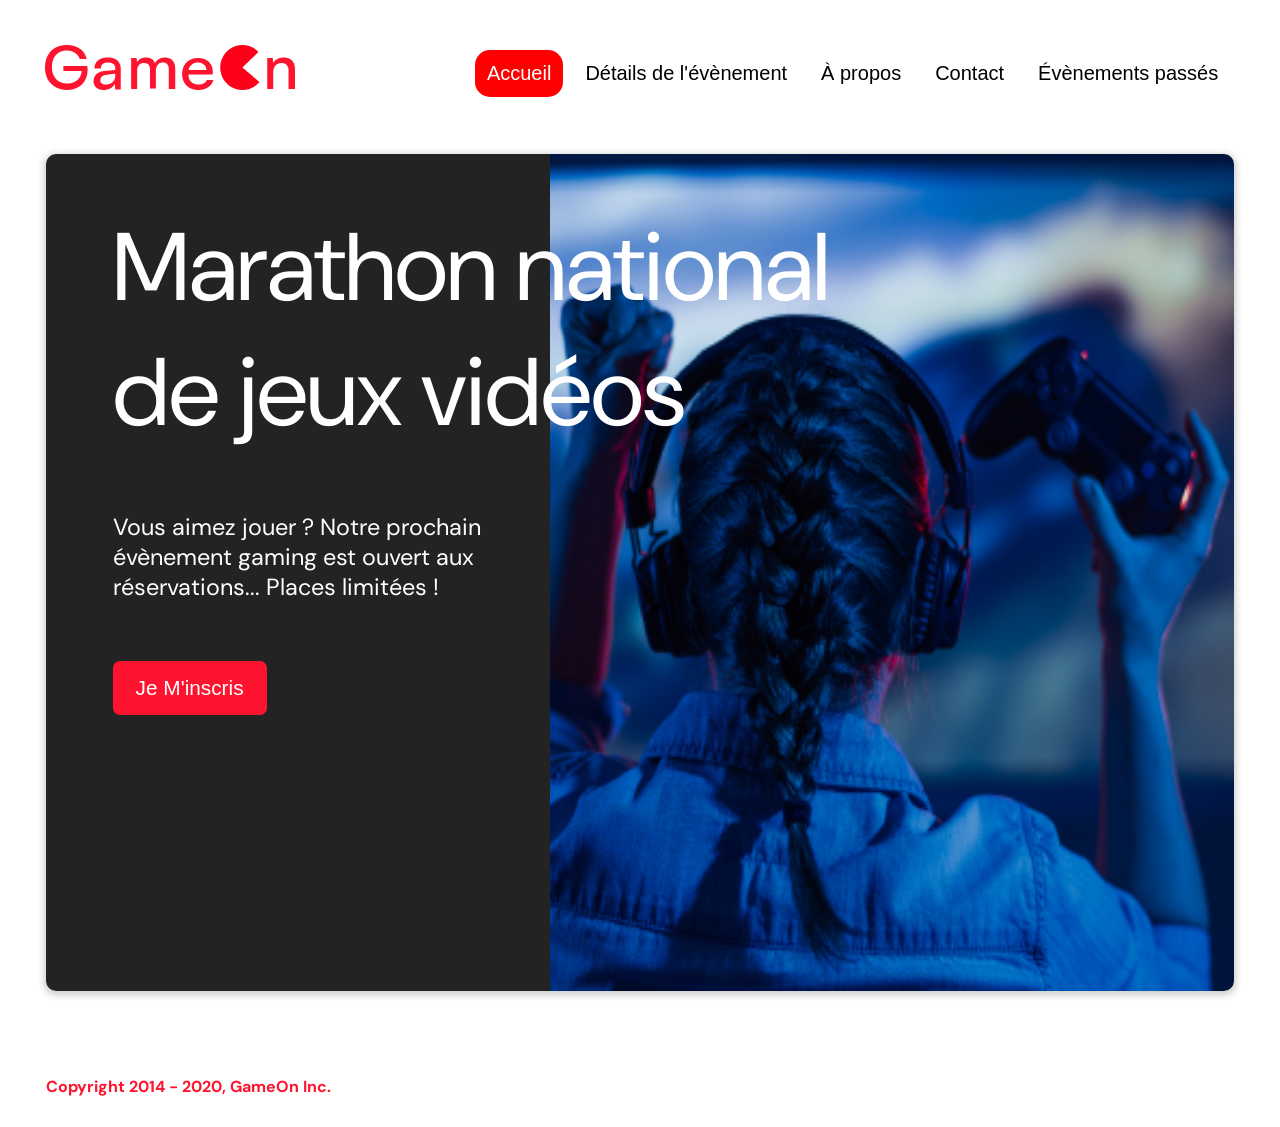
==== index.html @ a55ccab7 "error system worked!" ====
<!DOCTYPE html>
<html lang="en">
  <head>
    <meta charset="utf-8" />
    <title>Reservation</title>
    <meta name="viewport" content="width=device-width,initial-scale=1" />
    <link rel="stylesheet" href="modal.css" />
    <link rel="stylesheet" href="https://cdnjs.cloudflare.com/ajax/libs/font-awesome/4.7.0/css/font-awesome.min.css">
    <link
      href="https://fonts.googleapis.com/css?family=DM+Sans"
      rel="stylesheet"
    />
  </head>
  <body>
    <div class="topnav" id="myTopnav">
      <div class="header-logo">
      <img alt="logo" src="./GameOn-website-FR/starterOnly/Logo.png" width="auto" height="auto" />
    </div>
    <div class="main-navbar">
      
      <a href="#" class="active"><span>Accueil</span></a>
      <a href="#"><span>Détails de l'évènement</span></a>
      <a href="#"><span>À propos</span></a>
      <a href="#"><span>Contact</span></a>
      <a href="#"><span>Évènements passés</span></a>
      <a href="javascript:void(0);" class="icon" onclick="editNav()">
        <i class="fa fa-bars"></i>
      </a>
    </div>
    </div>
  </div>
    <main>
      <div class="hero-section">
        <div class="hero-content">
          <h1 class="hero-headline">
            Marathon national<br>
            de jeux vidéos
          </h1>
          <p class="hero-text">
            Vous aimez jouer ? Notre prochain évènement gaming est ouvert
            aux réservations... Places limitées !
          </p>
          <button class="btn-signup modal-btn">
            je m'inscris
          </button>
        </div>
        <div class="hero-img">
          <img src="./GameOn-website-FR/starterOnly/bg_img.jpg" alt="img" />
        </div>
        <button class="btn-signup modal-btn">
          je m'inscris
        </button>
      </div>

      <div class="bground">
        <div class="content">
          <span class="close"></span>
          <div class="modal-body">
            <form
              id='form-container'
              name="reserve"
              action="index.html"
              method="get"
              type='submit'
            >
              <div class="formData">
                <label>*Prénom</label><br>
                <input class="text-control" type="text" id="first" name="first" minlength="2" />
              </div>
              <div
                class="formData">
                <label>*Nom</label><br>
                <input
                  class="text-control"
                  type="text"
                  id="last"
                  name="last" 
                /><br>
              </div>
              <div
                class="formData">
                <label>*E-mail</label><br>
                <input
                  class="text-control"
                  type="email"
                  id="email"
                  name="email" 
                /><br>
              </div>
              <div
                class="formData">
                <label>*Date de naissance</label><br>
                <input
                  class="text-control"
                  type="date"
                  id="birthdate"
                  name="birthdate" 
                /><br>
              </div>
              <div
                class="formData">
                <label>*À combien de tournois GameOn avez-vous déjà participé ?</label><br>
                <input type="number" class="text-control" id="quantity" name="quantity" min="0" max="99" >
              </div>
              <p class="text-label">Quelles villes ?</p>
              <div
                class="formData " >
                <input
                  class="checkbox-input"
                  type="radio"
                  id="location1"
                  name="location"
                  value="New York" 
                  
                />
                <label class="checkbox-label" for="location1">
                  <span class="checkbox-icon"></span>
                  New York</label
                >
                <input
                  class="checkbox-input"
                  type="radio"
                  id="location2"
                  name="location"
                  value="San Francisco"
                />
                <label class="checkbox-label" for="location2">
                  <span class="checkbox-icon"></span>
                  San Francisco</label
                >
                <input
                  class="checkbox-input"
                  type="radio"
                  id="location3"
                  name="location"
                  value="Seattle"
                />
                <label class="checkbox-label" for="location3">
                  <span class="checkbox-icon"></span>
                  Seattle</label
                >
                <input
                  class="checkbox-input"
                  type="radio"
                  id="location4"
                  name="location"
                  value="Chicago"
                />
                <label class="checkbox-label" for="location4">
                  <span class="checkbox-icon"></span>
                  Chicago</label
                >
                <input
                  class="checkbox-input"
                  type="radio"
                  id="location5"
                  name="location"
                  value="Boston"
                />
                <label class="checkbox-label" for="location5">
                  <span class="checkbox-icon"></span>
                  Boston</label
                >
                <input
                  class="checkbox-input"
                  type="radio"
                  id="location6"
                  name="location"
                  value="Portland"
                />
                <label class="checkbox-label" for="location6">
                  <span class="checkbox-icon"></span>
                  Portland</label
                >
              </div>

              <div
                class="formData xt-cxt-control check-conditions">
                <input
                  class="checkbox-input"
                  type="checkbox"
                  id="checkbox1"
                  checked
                />
                <label class="checkbox2-label check-input" for="checkbox1" >
                  <span class="checkbox-icon"></span>
                  J'ai lu et accepté les conditions d'utilisation.
                </label>
                <br>
                <input class="checkbox-input" type="checkbox" id="checkbox2" />
                <label class="checkbox2-label" for="checkbox2">
                  <span class="checkbox-icon"></span>
                  Je souhaite être prévenu des prochains évènements.
                </label>
                <br>
              </div>
              <button
                id="submit-btn"
                class="btn-submit"
                type="submit"
                class="button"
                value="C'est parti"
              > C'est parti </button>
            </form>
          </div>
        </div>
      </div>
    </main>
    <footer>
      <p class="copyrights">
        Copyright 2014 - 2020, GameOn Inc.
      </p>
    </footer>
    <script src="./modal.js"></script>
  </body>
</html>
---- modal.css ----
:root {
    --font-default: "DM Sans", Arial, Helvetica, sans-serif;
    --font-slab: var(--font-default);
    --modal-duration: 0.8s;
  }
  * {
    box-sizing: border-box;
    margin: 0;
    padding: 0;
  }
  /* Landing Page */
  
  body {
    margin: 0;
    display: flex;
    flex-direction: column;
    background-image: url("background.png");
    font-family: var(--font-default);
    font-size: 18px;
    max-width: 1300px;
    margin: 0 auto;
  }
  
  p {
    margin-bottom: 0;
    padding: 0.5vw;
  }
  
  img {
    padding-right: 1rem;
  }
  
  .topnav {
    overflow: hidden;
    margin: 3.5%;
  }
  .header-logo {
      float: left;
  }
  .main-navbar {
      float: right;
  }
  .topnav a {
    float: left;
    display: block;
    color: #000000;
    text-align: center;
    padding: 12px 12px;
    margin: 5px;
    text-decoration: none;
    font-size: 20px;
    font-family: Roboto, sans-serif;
  }
  
  .topnav a:hover {
    background-color: #ff0000;
    color: #ffffff;
    border-radius: 15px;
  }
  
  .topnav a.active {
    background-color: #ff0000;
    color: #ffffff;
    border-radius: 15px;
  }
  
  .topnav .icon {
    display: none;
  }
  
  @media screen and (max-width: 768px) {
    .topnav a {display: none;}
    .topnav a.icon {
      float: right;
      display: block;
    }
  }
  
  @media screen and (max-width: 768px) {
    .topnav.responsive {position: relative;}
    .topnav.responsive .icon {
      position: absolute;
      right: 0;
      top: 0;
    }
    .topnav.responsive a {
      float: none;
      display: block;
      text-align: left;
    }
  }
  
  
  
   @media screen and (max-width: 540px) {
    .topnav a {display: none;}
    .topnav a.icon {
      float: right;
      display: block;
      margin-top: -15px;
    }
  } 
  
  main {
    font-size: 130%;
    font-weight: bolder;
    color: black;
    padding-top: 0.5vw;
    padding-left: 2vw;
    padding-right: 2vw;
    margin: 1px 20px 15px;
    border-radius: 2rem;
    text-align: justify;
  
  
  }
  
  .modal-btn {
    font-size: 145%;
    background: #fe142f;
    display: flex;
    margin: auto;
    padding: 2em;
    color: #fff;
    padding: 0.75rem 2.5rem;
    border-radius: 1rem;
    cursor: pointer;
  }
  
  .modal-btn:hover {
    background: #3876ac;
  }
  
  .footer {
    margin: 20px;
    padding: 10px;
    font-family: var(--font-slab);
  }
  
  /* Modal form */
  
  .button {
    background: #fe142f;
    margin-top: 0.5em;
    padding: 1em;
    color: #fff;
    border-radius: 15px;
    cursor: pointer;
    font-size: 16px;
  }
  
  .button:hover {
    background: #3876ac;
  }
  
  .smFont {
    font-size: 16px;
  }
  
  .bground {
    display: none;
    position: fixed;
    z-index: 1;
    left: 0;
    top: 0;
    height: 100%;
    width: 100%;
    overflow: auto;
    background-color: rgba(26, 39, 156, 0.4);
  }
  
  .content {
    margin: 5% auto;
    width: 100%;
    max-width: 500px;
    animation-name: modalopen;
    animation-duration: var(--modal-duration);
    background: #232323;
    border-radius: 10px;
    overflow: hidden;
    position: relative;
    color: #fff;
    padding-top: 10px;
  }
  
  .modal-body {
    padding: 15px 8%;
    margin: 15px auto;
  }
  
  label {
    font-family: var(--font-default);
    font-size: 17px;
    font-weight: normal;
    display: inline-block;
    margin-bottom: 11px;
  }
  input {
    padding: 8px;
    border: 0.8px solid #ccc;
    outline: none;
  }
  .text-control {
    margin: 0;
    padding: 8px;
    width: 100%;
    border-radius: 8px;
    font-size: 20px;
    height: 48px;
  }
  .formData[data-error]::after {
    content: attr(data-error);
    font-size: 0.4em;
    color: #e54858;
    display: block;
    margin-top: 7px;
    margin-bottom: 7px;
    text-align: right;
    line-height: 0.3;
    opacity: 0;
    transition: 0.3s;
  }
  .formData[data-error-visible="true"]::after {
    opacity: 1;
  }
  .formData[data-error-visible="true"] .text-control {
    border: 2px solid #e54858;
  }

  .error-msg {
    bottom: 0;
    width: 100%;
    font-size: 1rem;
    background-color: rgba(235, 95, 95, 0.5);
    border-radius: 5px;
    color: white; 
  }

  .check-conditions {
    margin-top: 20px;
  }
  /* 
  input[data-error]::after {
      content: attr(data-error);
      font-size: 0.4em;
      color: red;
  } */
  .checkbox-label,
  .checkbox2-label {
    position: relative;
    margin-left: 36px;
    font-size: 12px;
    font-weight: normal;
  }
  .checkbox-label .checkbox-icon,
  .checkbox2-label .checkbox-icon {
    display: block;
    width: 20px;
    height: 20px;
    border: 2px solid #279e7a;
    border-radius: 50%;
    text-indent: 29px;
    white-space: nowrap;
    position: absolute;
    left: -30px;
    top: -1px;
    transition: 0.3s;
  }
  .checkbox-label .checkbox-icon::after,
  .checkbox2-label .checkbox-icon::after {
    content: "";
    width: 13px;
    height: 13px;
    background-color: #279e7a;
    border-radius: 50%;
    text-indent: 29px;
    white-space: nowrap;
    position: absolute;
    left: 50%;
    top: 50%;
    transform: translate(-50%, -50%);
    transition: 0.3s;
    opacity: 0;
  }
  .checkbox-input {
    display: none;
  }
  .checkbox-input:checked + .checkbox-label .checkbox-icon::after,
  .checkbox-input:checked + .checkbox2-label .checkbox-icon::after {
    opacity: 1;
  }
  .checkbox-input:checked + .checkbox2-label .checkbox-icon {
    background: #279e7a;
  }
  .checkbox2-label .checkbox-icon {
    border-radius: 4px;
    border: 0;
    background: #c4c4c4;
  }
  .checkbox2-label .checkbox-icon::after {
    width: 7px;
    height: 4px;
    border-radius: 2px;
    background: transparent;
    border: 2px solid transparent;
    border-bottom-color: #fff;
    border-left-color: #fff;
    transform: rotate(-55deg);
    left: 21%;
    top: 19%;
  }
  .close {
    position: absolute;
    right: 15px;
    top: 15px;
    width: 32px;
    height: 32px;
    opacity: 1;
    cursor: pointer;
    transform: scale(0.7);
  }
  .close:before,
  .close:after {
    position: absolute;
    left: 15px;
    content: " ";
    height: 33px;
    width: 3px;
    background-color: #fff;
  }
  .close:before {
    transform: rotate(45deg);
  }
  .close:after {
    transform: rotate(-45deg);
  }
  .btn-submit,
  .btn-signup {
    background: #fe142f;
    display: block;
    margin: 0 auto;
    border-radius: 7px;
    font-size: 1rem;
    padding: 12px 82px;
    color: #fff;
    cursor: pointer;
    border: 0;
  }

  #submit-btn {
    margin-top: 30px;
  }
  /* custom select styles */
  .custom-select {
    position: relative;
    font-family: Arial;
    font-size: 1.1rem;
    font-weight: normal;
  }
  
  .custom-select select {
    display: none;
  }
  .select-selected {
    background-color: #fff;
  }
  
  /* Style the arrow inside the select element: */
  .select-selected:after {
    position: absolute;
    content: "";
    top: 10px;
    right: 13px;
    width: 11px;
    height: 11px;
    border: 3px solid transparent;
    border-bottom-color: #f00;
    border-left-color: #f00;
    transform: rotate(-48deg);
    border-radius: 5px 0 5px 0;
  }
  
  /* Point the arrow upwards when the select box is open (active): */
  .select-selected.select-arrow-active:after {
    transform: rotate(135deg);
    top: 13px;
  }
  
  .select-items div,
  .select-selected {
    color: #000;
    padding: 11px 16px;
    border: 1px solid transparent;
    border-color: transparent transparent rgba(0, 0, 0, 0.1) transparent;
    cursor: pointer;
    border-radius: 8px;
    height: 48px;
  }
  
  /* Style items (options): */
  .select-items {
    position: absolute;
    background-color: #fff;
    top: 89%;
    left: 0;
    right: 0;
    z-index: 99;
  }
  
  /* Hide the items when the select box is closed: */
  .select-hide {
    display: none;
  }
  
  .select-items div:hover,
  .same-as-selected {
    background-color: rgba(0, 0, 0, 0.1);
  }
  /* custom select end */
  .text-label {
    font-weight: normal;
    font-size: 16px;
  }
  .hero-section {
    min-height: 93vh;
    border-radius: 10px;
    display: grid;
    grid-template-columns: repeat(12, 1fr);
    overflow: hidden;
    box-shadow: 0 2px 7px 2px rgba(0, 0, 0, 0.2);
    margin-bottom: 10px;
  }
  .hero-content {
    padding: 51px 67px;
    grid-column: span 4;
    background: #232323;
    color: #fff;
    position: relative;
    text-align: left;
    min-width: 424px;
  }
  .hero-content::after {
    content: "";
    width: 100%;
    height: 100%;
    background: #232323;
    position: absolute;
    right: -80px;
    top: 0;
  }
  .hero-content > * {
    position: relative;
    z-index: 1;
  }
  .hero-headline {
    font-size: 6rem;
    font-weight: normal;
    white-space: nowrap;
  }
  .hero-text {
    width: 146%;
    font-weight: normal;
    margin-top: 57px;
    padding: 0;
  }
  .btn-signup {
    outline: none;
    text-transform: capitalize;
    font-size: 1.3rem;
    padding: 15px 23px;
    margin: 0;
    margin-top: 59px;
  }
  .hero-img {
    grid-column: span 8;
  }
  .hero-img img {
    width: 100%;
    height: 100%;
    display: block;
    padding: 0;
  }
  .copyrights {
    color: #fe142f;
    padding: 0;
    font-size: 1rem;
    margin: 60px 0 30px;
    font-weight: bolder;
  }
  .hero-section > .btn-signup {
    display: none;
  }
  footer {
    padding-left: 2vw;
    padding-right: 2vw;
    margin: 0 20px;
  }
  @media screen and (max-width: 800px) {
    .hero-section {
      display: block;
      box-shadow: unset;
    }
    .hero-content {
      background: #fff;
      color: #000;
      padding: 20px;
    }
    .hero-content::after {
      content: unset;
    }
    .hero-content .btn-signup {
      display: none;
    }
    .hero-headline {
      font-size: 4.5rem;
      white-space: normal;
    }
    .hero-text {
      width: unset;
      font-size: 1.5rem;
    }
    .hero-img img {
      border-radius: 10px;
      margin-top: 40px;
    }
    .hero-section > .btn-signup {
      display: block;
      margin: 32px auto 10px;
      padding: 12px 35px;
    }
    .copyrights {
      margin-top: 50px;
      text-align: center;
    }
  }
  
  @keyframes modalopen {
    from {
      opacity: 0;
      transform: translateY(-150px);
    }
    to {
      opacity: 1;
    }
  }
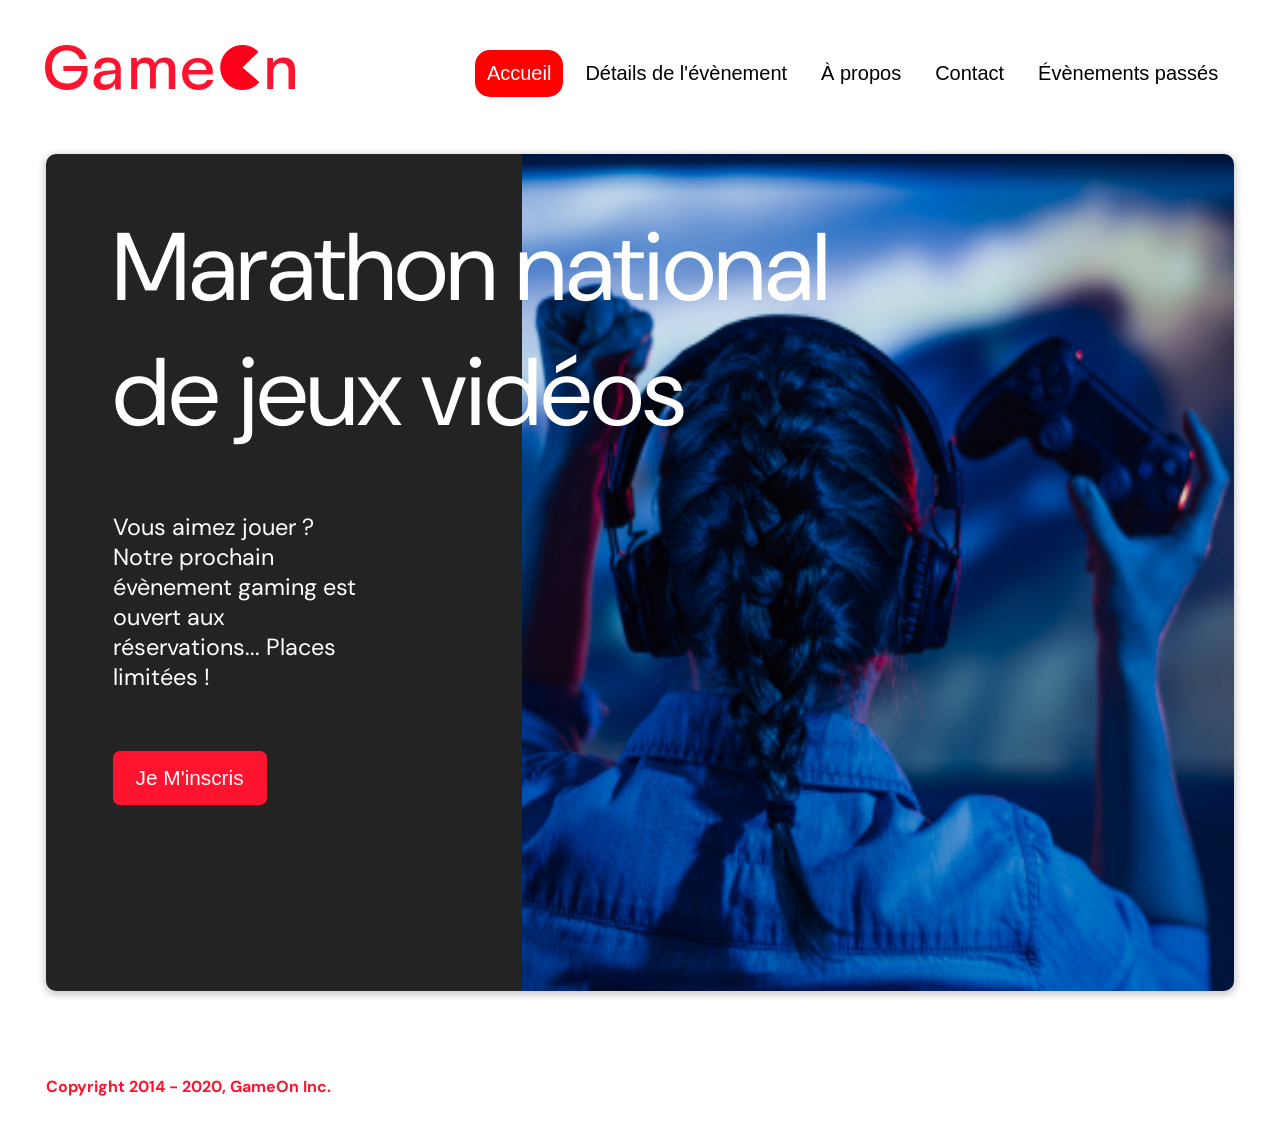
==== commit 8dacd1f2: "responsive ok" ====
--- a/index.html
+++ b/index.html
@@ -12,23 +12,24 @@
     />
   </head>
   <body>
-    <div class="topnav" id="myTopnav">
-      <div class="header-logo">
-      <img alt="logo" src="./GameOn-website-FR/starterOnly/Logo.png" width="auto" height="auto" />
-    </div>
-    <div class="main-navbar">
-      
-      <a href="#" class="active"><span>Accueil</span></a>
-      <a href="#"><span>Détails de l'évènement</span></a>
-      <a href="#"><span>À propos</span></a>
-      <a href="#"><span>Contact</span></a>
-      <a href="#"><span>Évènements passés</span></a>
-      <a href="javascript:void(0);" class="icon" onclick="editNav()">
-        <i class="fa fa-bars"></i>
-      </a>
-    </div>
-    </div>
-  </div>
+    <header>
+      <div class="topnav" id="myTopnav">
+        <div class="header-logo">
+          <img alt="logo" src="./GameOn-website-FR/starterOnly/Logo.png" class="logo" width="auto" height="auto" />
+        </div>
+        <div class="main-navbar">
+        
+          <a href="#" class="active"><span>Accueil</span></a>
+          <a href="#"><span>Détails de l'évènement</span></a>
+          <a href="#"><span>À propos</span></a>
+          <a href="#"><span>Contact</span></a>
+          <a href="#"><span>Évènements passés</span></a>
+          <a href="javascript:void(0);" class="icon" onclick="editNav()">
+            <i class="fa fa-bars"></i>
+          </a>
+        </div>
+      </div>
+    </header>
     <main>
       <div class="hero-section">
         <div class="hero-content">
@@ -53,8 +54,8 @@
       </div>
 
       <div class="bground">
-        <div class="content">
-          <span class="close"></span>
+        <div class="content" id='content'>
+          <span class="close" id="closeModal"></span>
           <div class="modal-body">
             <form
               id='form-container'
@@ -64,12 +65,12 @@
               type='submit'
             >
               <div class="formData">
-                <label>*Prénom</label><br>
-                <input class="text-control" type="text" id="first" name="first" minlength="2" />
-              </div>
-              <div
-                class="formData">
-                <label>*Nom</label><br>
+                <label for='first'>*Prénom</label><br>
+                <input class="text-control" type="text" id="first" name="first"  />
+              </div>
+              <div
+                class="formData">
+                <label for='last'>*Nom</label><br>
                 <input
                   class="text-control"
                   type="text"
@@ -79,7 +80,7 @@
               </div>
               <div
                 class="formData">
-                <label>*E-mail</label><br>
+                <label for='email'>*E-mail</label><br>
                 <input
                   class="text-control"
                   type="email"
@@ -89,84 +90,91 @@
               </div>
               <div
                 class="formData">
-                <label>*Date de naissance</label><br>
+                <label for='birthday'>*Date de naissance</label><br>
                 <input
                   class="text-control"
                   type="date"
                   id="birthdate"
                   name="birthdate" 
+                  
                 /><br>
               </div>
               <div
                 class="formData">
-                <label>*À combien de tournois GameOn avez-vous déjà participé ?</label><br>
+                <label for='quantity'>*À combien de tournois GameOn avez-vous déjà participé ?</label><br>
                 <input type="number" class="text-control" id="quantity" name="quantity" min="0" max="99" >
               </div>
-              <p class="text-label">Quelles villes ?</p>
               <div
                 class="formData " >
-                <input
-                  class="checkbox-input"
+                <p class="text-label">Quelles villes ?</p>
+
+                <input
+                  class="checkbox-input location-check"
                   type="radio"
                   id="location1"
                   name="location"
                   value="New York" 
-                  
+                  checked
                 />
                 <label class="checkbox-label" for="location1">
                   <span class="checkbox-icon"></span>
                   New York</label
                 >
                 <input
-                  class="checkbox-input"
+                  class="checkbox-input location-check"
                   type="radio"
                   id="location2"
                   name="location"
                   value="San Francisco"
+                  checked
                 />
                 <label class="checkbox-label" for="location2">
                   <span class="checkbox-icon"></span>
                   San Francisco</label
                 >
                 <input
-                  class="checkbox-input"
+                  class="checkbox-input location-check"
                   type="radio"
                   id="location3"
                   name="location"
                   value="Seattle"
+                  checked
                 />
                 <label class="checkbox-label" for="location3">
                   <span class="checkbox-icon"></span>
                   Seattle</label
                 >
                 <input
-                  class="checkbox-input"
+                  class="checkbox-input location-check"
                   type="radio"
                   id="location4"
                   name="location"
                   value="Chicago"
+                  checked
                 />
                 <label class="checkbox-label" for="location4">
                   <span class="checkbox-icon"></span>
                   Chicago</label
                 >
                 <input
-                  class="checkbox-input"
+                  class="checkbox-input location-check"
                   type="radio"
                   id="location5"
                   name="location"
                   value="Boston"
+                  checked
                 />
                 <label class="checkbox-label" for="location5">
                   <span class="checkbox-icon"></span>
                   Boston</label
                 >
                 <input
-                  class="checkbox-input"
+                  class="checkbox-input location-check"
                   type="radio"
                   id="location6"
                   name="location"
                   value="Portland"
+                  checked
                 />
                 <label class="checkbox-label" for="location6">
                   <span class="checkbox-icon"></span>
@@ -205,6 +213,7 @@
           </div>
         </div>
       </div>
+      
     </main>
     <footer>
       <p class="copyrights">
--- a/modal.css
+++ b/modal.css
@@ -90,14 +90,20 @@
     }
   }
   
-  
-  
    @media screen and (max-width: 540px) {
     .topnav a {display: none;}
     .topnav a.icon {
-      float: right;
+     /*  float: right; */
       display: block;
-      margin-top: -15px;
+      /* margin-top: -15px */;
+    }
+
+    .logo {
+      width: 80%;
+    }
+
+    .header-logo {
+      width: 80%;
     }
   } 
   
@@ -234,6 +240,13 @@
     background-color: rgba(235, 95, 95, 0.5);
     border-radius: 5px;
     color: white; 
+  }
+
+  .msgSubmit {
+    top: 10%;
+    color: white;
+    position: absolute;
+    margin: 40px;
   }
 
   .check-conditions {
@@ -437,7 +450,7 @@
     color: #fff;
     position: relative;
     text-align: left;
-    min-width: 424px;
+    min-width: 24px;
   }
   .hero-content::after {
     content: "";
@@ -452,13 +465,15 @@
     position: relative;
     z-index: 1;
   }
+
   .hero-headline {
     font-size: 6rem;
     font-weight: normal;
     white-space: nowrap;
+
   }
   .hero-text {
-    width: 146%;
+    width: 100%;
     font-weight: normal;
     margin-top: 57px;
     padding: 0;
@@ -495,6 +510,15 @@
     padding-right: 2vw;
     margin: 0 20px;
   }
+
+  @media screen and (max-width: 980px) {
+      .hero-headline {
+      font-size: 4.5rem;
+      overflow-wrap: break-word;
+    }
+  }
+
+
   @media screen and (max-width: 800px) {
     .hero-section {
       display: block;
@@ -514,6 +538,7 @@
     .hero-headline {
       font-size: 4.5rem;
       white-space: normal;
+      overflow-wrap: break-word;
     }
     .hero-text {
       width: unset;
@@ -533,6 +558,14 @@
       text-align: center;
     }
   }
+
+  @media screen and (max-width: 800px) {
+    .hero-headline {
+      font-size: 3rem;
+      overflow-wrap: break-word;
+    }    
+  }
+
   
   @keyframes modalopen {
     from {
